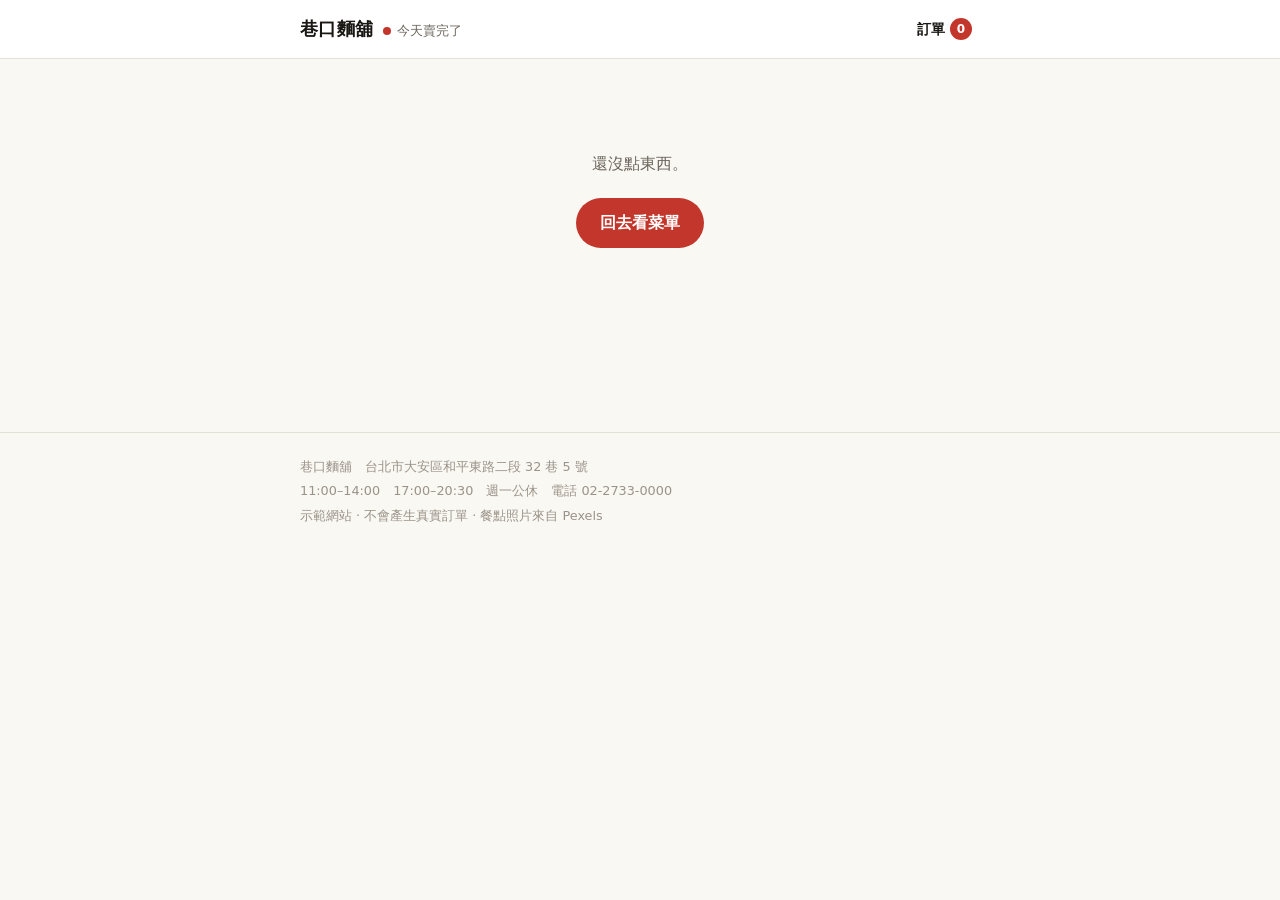
==== cart.html @ 97e308c8 "Add Xiangkou noodle shop ordering demo A clickable restaurant order flow with no backend: per-dish o" ====
<!doctype html>
<html lang="zh-Hant">
<head>
<meta charset="utf-8">
<meta name="viewport" content="width=device-width, initial-scale=1">
<title>你的訂單 — 巷口麵舖</title>
<meta name="theme-color" content="#ffffff">
<link rel="icon" href="data:image/svg+xml,%3Csvg xmlns=%22http://www.w3.org/2000/svg%22 viewBox=%220 0 32 32%22%3E%3Crect width=%2232%22 height=%2232%22 rx=%226%22 fill=%22%23c3362b%22/%3E%3Cpath d=%22M8 12h16M8 17h16M8 22h10%22 stroke=%22%23fff%22 stroke-width=%222.4%22 stroke-linecap=%22round%22/%3E%3C/svg%3E">
<link rel="stylesheet" href="css/site.css?v=202609091649">
</head>
<body>

<main class="wrap page" id="body"></main>

<script src="js/data.js?v=202609091649"></script>
<script src="js/hours.js?v=202609091649"></script>
<script src="js/store.js?v=202609091649"></script>
<script src="js/ui.js?v=202609091649"></script>
<script>
(function(){
UI.mount({ noBar: true });

function render(){
  var items = Order.items(), t = Order.totals(), b = document.getElementById('body');

  if (!items.length){
    b.innerHTML = '<div class="empty"><p>還沒點東西。</p><a class="btn" href="index.html">回去看菜單</a></div>';
    return;
  }

  b.innerHTML =
    '<h1>你的訂單</h1>' +
    '<div class="card">' +
      items.map(function(it,i){
        var m = SHOP.find(it.id), op = Order.describe(it);
        return '<div class="row">' +
          '<div><div class="nm">' + esc(m.name) + '</div>' +
            (op ? '<div class="op">' + esc(op) + '</div>' : '') +
            (it.note ? '<div class="nt">備註：' + esc(it.note) + '</div>' : '') +
            '<div class="tools">' +
              '<span class="qty"><button data-dec="' + i + '" aria-label="減少 ' + esc(m.name) + '">−</button>' +
              '<span>' + it.qty + '</span>' +
              '<button data-inc="' + i + '" aria-label="增加 ' + esc(m.name) + '">＋</button></span>' +
              '<button class="rm" data-rm="' + i + '">移除</button>' +
            '</div></div>' +
          '<div class="pr">' + money(Order.unitPrice(it) * it.qty) + '</div></div>';
      }).join('') +
    '</div>' +

    '<div class="card"><h2>怎麼拿</h2>' +
      '<div class="pick">' +
        [['dinein','內用','店裡候位'],
         ['pickup','外帶自取','到店取餐'],
         ['delivery','外送','低消 ' + money(SHOP.delivery.min)]].map(function(o){
          return '<button data-mode="' + o[0] + '" aria-pressed="' + (Order.mode()===o[0]) + '">' +
            o[1] + '<span class="s">' + o[2] + '</span></button>';
        }).join('') +
      '</div>' +
    '</div>' +

    '<div class="card">' +
      '<div class="tot">' +
        '<div><span>小計</span><span class="num">' + money(t.subtotal) + '</span></div>' +
        (Order.mode()==='delivery'
          ? '<div><span>外送費</span><span class="num">' + (t.fee ? money(t.fee) : '免外送費') + '</span></div>'
          : '') +
        '<div class="t"><span>合計</span><span class="num">' + money(t.total) + '</span></div>' +
      '</div>' +
      (t.shortOf > 0
        ? '<p class="warn">外送低消 ' + money(SHOP.delivery.min) + '，還差 ' + money(t.shortOf) + '</p>'
        : (Order.mode()==='delivery' && t.toFreeFee > 0
            ? '<p class="warn" style="color:var(--amber)">再 ' + money(t.toFreeFee) + ' 免外送費</p>' : '')) +
      '<a class="btn" id="go" href="checkout.html" style="width:100%;margin-top:1rem">選取餐時間</a>' +
      '<a class="btn btn-o" href="index.html" style="width:100%;margin-top:.6rem">再加點別的</a>' +
    '</div>';

  var go = document.getElementById('go');
  if (t.shortOf > 0){
    go.setAttribute('aria-disabled','true');
    go.style.background = 'var(--line-2)';
    go.onclick = function(e){ e.preventDefault(); UI.toast('外送還差 ' + money(t.shortOf) + ' 才到低消'); };
  }

  var q = function(sel, fn){ document.querySelectorAll(sel).forEach(fn); };
  q('[data-dec]', function(x){ x.onclick = function(){ var i=+x.dataset.dec, it=Order.items()[i]; if(!it) return; Order.setQty(i, it.qty-1); render(); }; });
  q('[data-inc]', function(x){ x.onclick = function(){ var i=+x.dataset.inc, it=Order.items()[i]; if(!it) return;
    if (it.qty>=20){ UI.toast('一次最多 20 份'); return; }
    Order.setQty(i, it.qty+1); render(); }; });
  q('[data-rm]',  function(x){ x.onclick = function(){ Order.remove(+x.dataset.rm); render(); }; });
  q('[data-mode]',function(x){ x.onclick = function(){ Order.mode(x.dataset.mode); render(); }; });
}

window.addEventListener('xk:sync', render);
render();
})();
</script>
</body>
</html>
---- css/site.css ----
:root{
  --paper:#faf8f3;
  --card:#fff;
  --ink:#1a1815;
  --muted:#6b655c;
  --faint:#9a9389;
  --line:#e6e1d7;
  --line-2:#d6cfc2;
  --red:#c3362b;
  --red-dk:#a02b22;
  --green:#3f7a4a;
  --amber:#b7791f;

  --cjk:"PingFang TC","Noto Sans TC","Hiragino Sans CNS","Microsoft JhengHei",system-ui,sans-serif;
  --wrap:46rem;
  --gutter:clamp(1rem,4vw,1.75rem);
  --t:.18s ease;
  --hd:3.6rem;
}

*{box-sizing:border-box}
html{-webkit-text-size-adjust:100%;scroll-behavior:smooth}
body{
  margin:0;background:var(--paper);color:var(--ink);
  font-family:var(--cjk);font-size:16px;line-height:1.7;
  -webkit-font-smoothing:antialiased;
}
img{max-width:100%;height:auto;display:block}
a{color:inherit;text-decoration:none}
button{font:inherit;color:inherit;background:none;border:0;cursor:pointer}
input,select,textarea{font:inherit;color:inherit}
:focus-visible{outline:3px solid var(--red);outline-offset:2px}
@media (prefers-reduced-motion:reduce){*{transition:none!important;animation:none!important;scroll-behavior:auto!important}}

.wrap{max-width:var(--wrap);margin-inline:auto;padding-inline:var(--gutter)}
.num{font-variant-numeric:tabular-nums}
.hide{display:none!important}
.sr{position:absolute;width:1px;height:1px;overflow:hidden;clip:rect(0 0 0 0);white-space:nowrap}

/* ---------- 頁首 ---------- */
.hd{position:sticky;top:0;z-index:60;background:var(--card);border-bottom:1px solid var(--line)}
.hd-in{display:flex;align-items:center;justify-content:space-between;gap:.75rem;min-height:var(--hd)}
.shop{display:flex;align-items:baseline;gap:.6rem;min-width:0}
.shop b{font-size:1.15rem;font-weight:800;letter-spacing:.02em;white-space:nowrap}
.status{display:inline-flex;align-items:center;gap:.35rem;font-size:.8rem;color:var(--muted);white-space:nowrap}
.dot{width:8px;height:8px;border-radius:50%;background:var(--faint);flex-shrink:0}
.dot.on{background:var(--green)}
.dot.off{background:var(--red)}
.hd-cart{display:flex;align-items:center;gap:.3rem;min-height:44px;padding-inline:.5rem;font-size:.9rem;font-weight:700}
.hd-cart .b{background:var(--red);color:#fff;min-width:22px;height:22px;border-radius:11px;display:inline-flex;align-items:center;justify-content:center;font-size:.75rem;padding-inline:6px}

/* ---------- 分類列 ---------- */
.cats{position:sticky;top:var(--hd);z-index:55;background:var(--paper);border-bottom:1px solid var(--line)}
.cats-in{display:flex;gap:.4rem;overflow-x:auto;padding-block:.6rem;scrollbar-width:none}
.cats-in::-webkit-scrollbar{display:none}
.cats a{flex-shrink:0;min-height:40px;display:inline-flex;align-items:center;padding-inline:.95rem;
  border:1px solid var(--line-2);border-radius:999px;font-size:.9rem;font-weight:600;color:var(--muted);transition:all var(--t)}
.cats a[aria-current="true"]{background:var(--ink);border-color:var(--ink);color:#fff}

/* ---------- 招牌區 ---------- */
.hero{padding-block:1.4rem 1rem}
.hero h1{margin:0;font-size:1.7rem;font-weight:800;letter-spacing:.01em}
.hero .meta{margin-top:.4rem;font-size:.85rem;color:var(--muted);line-height:1.9}
.notice{margin-top:.9rem;border:1px solid var(--line-2);border-left:4px solid var(--amber);
  background:var(--card);padding:.7rem .9rem;font-size:.85rem;line-height:1.8;color:var(--muted)}
.notice.shut{border-left-color:var(--red)}

/* ---------- 菜單 ---------- */
.sec{padding-block:1.4rem .4rem;scroll-margin-top:calc(var(--hd) + 3.4rem)}
.sec h2{margin:0 0 .7rem;font-size:1.15rem;font-weight:800}
.list{display:flex;flex-direction:column;gap:.6rem}

.dish{display:grid;grid-template-columns:1fr 88px;gap:.9rem;width:100%;text-align:left;
  background:var(--card);border:1px solid var(--line);border-radius:10px;padding:.85rem;transition:border-color var(--t),box-shadow var(--t)}
.dish:hover{border-color:var(--line-2);box-shadow:0 2px 10px rgba(26,24,21,.06)}
.dish .nm{font-size:1.02rem;font-weight:700;line-height:1.5;display:flex;align-items:center;gap:.45rem;flex-wrap:wrap}
.tag{font-size:.7rem;font-weight:700;color:var(--red);border:1px solid var(--red);border-radius:3px;padding:0 .3rem;line-height:1.5}
.dish .ds{display:block;margin-top:.2rem;font-size:.82rem;color:var(--muted);line-height:1.75}
.dish .pr{display:block;margin-top:.5rem;font-size:1.1rem;font-weight:800;color:var(--red)}
.dish .th{position:relative;width:88px;height:88px;border-radius:8px;overflow:hidden;background:var(--line)}
.dish .th img{width:100%;height:100%;object-fit:cover}
.dish .plus{position:absolute;right:-4px;bottom:-4px;width:30px;height:30px;border-radius:50%;
  background:var(--red);color:#fff;font-size:1.1rem;line-height:30px;text-align:center;font-weight:700;box-shadow:0 1px 4px rgba(0,0,0,.25)}
.dish[disabled]{opacity:.5;cursor:not-allowed}

/* ---------- 客製面板 ---------- */
.scrim{position:fixed;inset:0;background:rgba(26,24,21,.5);opacity:0;pointer-events:none;transition:opacity var(--t);z-index:70}
.scrim.on{opacity:1;pointer-events:auto}
.sheet{position:fixed;left:0;right:0;bottom:0;z-index:80;background:var(--card);
  border-radius:16px 16px 0 0;max-height:92vh;display:flex;flex-direction:column;
  transform:translateY(100%);visibility:hidden;
  transition:transform .25s cubic-bezier(.2,.8,.3,1),visibility 0s linear .25s}
.sheet.on{transform:translateY(0);visibility:visible;transition:transform .25s cubic-bezier(.2,.8,.3,1),visibility 0s}
@media (min-width:40rem){
  .sheet{left:50%;right:auto;bottom:auto;top:50%;width:min(34rem,94vw);border-radius:14px;
    transform:translate(-50%,-46%) scale(.98);max-height:88vh}
  .sheet.on{transform:translate(-50%,-50%) scale(1)}
}
.sheet-hd{position:relative;flex-shrink:0}
.sheet-hd img{width:100%;height:150px;object-fit:cover;border-radius:16px 16px 0 0}
@media (min-width:40rem){.sheet-hd img{border-radius:14px 14px 0 0}}
.sheet-x{position:absolute;top:.6rem;right:.6rem;width:36px;height:36px;border-radius:50%;
  background:rgba(255,255,255,.92);font-size:1.1rem;line-height:36px;text-align:center;box-shadow:0 1px 6px rgba(0,0,0,.2)}
.sheet-body{overflow-y:auto;padding:1rem var(--gutter) .5rem;flex-grow:1;-webkit-overflow-scrolling:touch}
.sheet-body h3{margin:0;font-size:1.2rem;font-weight:800}
.sheet-body .ds{margin:.3rem 0 0;font-size:.87rem;color:var(--muted);line-height:1.8}

.grp{margin-top:1.4rem;border-top:1px solid var(--line);padding-top:1rem}
.grp-hd{display:flex;align-items:baseline;justify-content:space-between;gap:.75rem;margin-bottom:.6rem}
.grp-hd b{font-size:.98rem;font-weight:700}
.req{font-size:.72rem;font-weight:700;color:#fff;background:var(--red);border-radius:3px;padding:.05rem .35rem}
.opt-many{font-size:.75rem;color:var(--faint)}
.opts{display:flex;flex-direction:column;gap:.1rem}
.opt{display:flex;align-items:center;gap:.7rem;width:100%;text-align:left;min-height:46px;padding:.35rem .1rem;font-size:.94rem;border-radius:6px;transition:background var(--t)}
.opt:hover{background:var(--paper)}
.box{width:21px;height:21px;flex-shrink:0;border:2px solid var(--line-2);background:#fff;transition:all var(--t)}
.opt[data-type="one"] .box{border-radius:50%}
.opt[data-type="many"] .box{border-radius:4px}
.opt[aria-pressed="true"] .box{border-color:var(--red);background:var(--red);box-shadow:inset 0 0 0 3px #fff}
.opt[data-type="many"][aria-pressed="true"] .box{box-shadow:inset 0 0 0 2.5px #fff}
.opt .lb{flex-grow:1}
.opt .dd{font-size:.88rem;font-weight:700;color:var(--muted);white-space:nowrap}
.opt[aria-pressed="true"] .dd{color:var(--red)}

.note-in{width:100%;min-height:46px;border:1px solid var(--line-2);border-radius:8px;padding:.6rem .7rem;font-size:.92rem;background:#fff;resize:none}
.note-in:focus{border-color:var(--red);outline:none;box-shadow:0 0 0 3px rgba(195,54,43,.15)}
.cnt{font-size:.75rem;color:var(--faint);text-align:right;margin-top:.25rem}

.sheet-ft{flex-shrink:0;border-top:1px solid var(--line);background:var(--card);
  padding:.75rem var(--gutter) calc(.75rem + env(safe-area-inset-bottom));display:flex;gap:.7rem;align-items:center}
.qty{display:flex;align-items:center;border:1px solid var(--line-2);border-radius:999px;flex-shrink:0}
.qty button{width:42px;height:44px;font-size:1.15rem;font-weight:700;color:var(--red)}
.qty button[disabled]{color:var(--line-2);cursor:not-allowed}
.qty span{min-width:1.7rem;text-align:center;font-weight:700}

.cta{flex-grow:1;min-height:50px;border-radius:999px;background:var(--red);color:#fff;font-size:1rem;font-weight:700;
  display:inline-flex;align-items:center;justify-content:center;gap:.6rem;transition:background var(--t)}
.cta:hover{background:var(--red-dk)}
.cta[disabled]{background:var(--line-2);color:#fff;cursor:not-allowed}
.cta .amt{font-variant-numeric:tabular-nums}

/* ---------- 底部訂單列 ---------- */
.bar{position:fixed;left:0;right:0;bottom:0;z-index:50;padding:.7rem var(--gutter) calc(.7rem + env(safe-area-inset-bottom));
  background:var(--card);border-top:1px solid var(--line);transform:translateY(120%);transition:transform var(--t)}
.bar.on{transform:translateY(0)}
.bar-in{max-width:var(--wrap);margin-inline:auto;display:flex;gap:.7rem;align-items:center}
.bar .sum{flex-grow:1;font-size:.85rem;color:var(--muted);line-height:1.5}
.bar .sum b{display:block;font-size:1.05rem;color:var(--ink);font-weight:800}

/* ---------- 訂單 / 結帳共用 ---------- */
.page{padding-block:1.2rem 6rem}
.page h1{margin:0 0 1rem;font-size:1.4rem;font-weight:800}
.card{background:var(--card);border:1px solid var(--line);border-radius:10px;padding:1rem;margin-bottom:.9rem}
.card h2{margin:0 0 .8rem;font-size:1rem;font-weight:800}

.row{display:grid;grid-template-columns:1fr auto;gap:.5rem 1rem;padding-block:.8rem;border-bottom:1px solid var(--line)}
.row:last-child{border-bottom:0}
.row .nm{font-weight:700;font-size:.98rem}
.row .op{font-size:.82rem;color:var(--muted);margin-top:.15rem;line-height:1.7}
.row .nt{font-size:.82rem;color:var(--amber);margin-top:.15rem}
.row .pr{font-weight:700;white-space:nowrap;font-variant-numeric:tabular-nums}
.row .tools{display:flex;align-items:center;gap:.5rem;margin-top:.5rem}
.row .tools .qty button{width:36px;height:40px;font-size:1rem}
.row .rm{font-size:.82rem;color:var(--faint);min-height:40px;padding-inline:.4rem}
.row .rm:hover{color:var(--red)}

.pick{display:flex;gap:.5rem;flex-wrap:wrap}
.pick button{flex:1 1 8rem;min-height:52px;border:1px solid var(--line-2);border-radius:8px;background:#fff;
  font-size:.92rem;font-weight:600;display:flex;flex-direction:column;align-items:center;justify-content:center;gap:.1rem;transition:all var(--t)}
.pick button .s{font-size:.75rem;font-weight:400;color:var(--faint)}
.pick button[aria-pressed="true"]{border-color:var(--red);background:#fdf4f3;color:var(--red)}
.pick button[aria-pressed="true"] .s{color:var(--red)}
.pick button[disabled]{opacity:.45;cursor:not-allowed}

.slots{display:grid;grid-template-columns:repeat(auto-fill,minmax(6.2rem,1fr));gap:.5rem}
.slots button{min-height:48px;border:1px solid var(--line-2);border-radius:8px;background:#fff;font-size:.92rem;font-weight:600;
  display:flex;flex-direction:column;align-items:center;justify-content:center;line-height:1.35;transition:all var(--t)}
.slots button .s{font-size:.72rem;font-weight:400;color:var(--faint)}
.slots button[aria-pressed="true"]{border-color:var(--red);background:#fdf4f3;color:var(--red)}
.slots button[aria-pressed="true"] .s{color:var(--red)}

.f{margin-bottom:.9rem}
.f label{display:block;font-size:.85rem;font-weight:600;margin-bottom:.35rem}
.f input,.f textarea{width:100%;min-height:48px;border:1px solid var(--line-2);border-radius:8px;padding:.6rem .75rem;background:#fff;font-size:.98rem}
.f textarea{min-height:70px;resize:vertical}
.f input:focus,.f textarea:focus{border-color:var(--red);outline:none;box-shadow:0 0 0 3px rgba(195,54,43,.15)}
.f .er{color:var(--red);font-size:.82rem;margin-top:.3rem;font-weight:600}
.f.bad input,.f.bad textarea{border-color:var(--red)}

.tot{margin-top:.4rem}
.tot div{display:flex;justify-content:space-between;gap:1rem;padding-block:.35rem;font-size:.92rem;color:var(--muted)}
.tot .t{border-top:1px solid var(--line);margin-top:.4rem;padding-top:.7rem;color:var(--ink);font-weight:800;font-size:1.05rem}
.tot .num{font-variant-numeric:tabular-nums}
.warn{margin-top:.7rem;font-size:.85rem;color:var(--red);font-weight:600;line-height:1.7}

.empty{text-align:center;padding-block:3.5rem}
.empty p{color:var(--muted);margin-bottom:1.3rem}
.btn{display:inline-flex;align-items:center;justify-content:center;min-height:50px;padding-inline:1.5rem;border-radius:999px;
  background:var(--red);color:#fff;font-weight:700;transition:background var(--t)}
.btn:hover{background:var(--red-dk)}
.btn[disabled]{background:var(--line-2);cursor:not-allowed}
.btn-o{background:#fff;color:var(--ink);border:1px solid var(--line-2)}
.btn-o:hover{background:var(--paper);border-color:var(--ink)}

.no{font-size:3.2rem;font-weight:800;color:var(--red);line-height:1.1;font-variant-numeric:tabular-nums}

.toast{position:fixed;left:50%;bottom:5.2rem;transform:translate(-50%,.6rem);z-index:90;background:var(--ink);color:#fff;
  padding:.7rem 1.15rem;border-radius:999px;font-size:.88rem;font-weight:600;opacity:0;pointer-events:none;transition:all var(--t)}
.toast.on{opacity:1;transform:translate(-50%,0)}

footer{border-top:1px solid var(--line);margin-top:2rem;padding-block:1.4rem 5.5rem;font-size:.8rem;color:var(--faint);line-height:1.9}
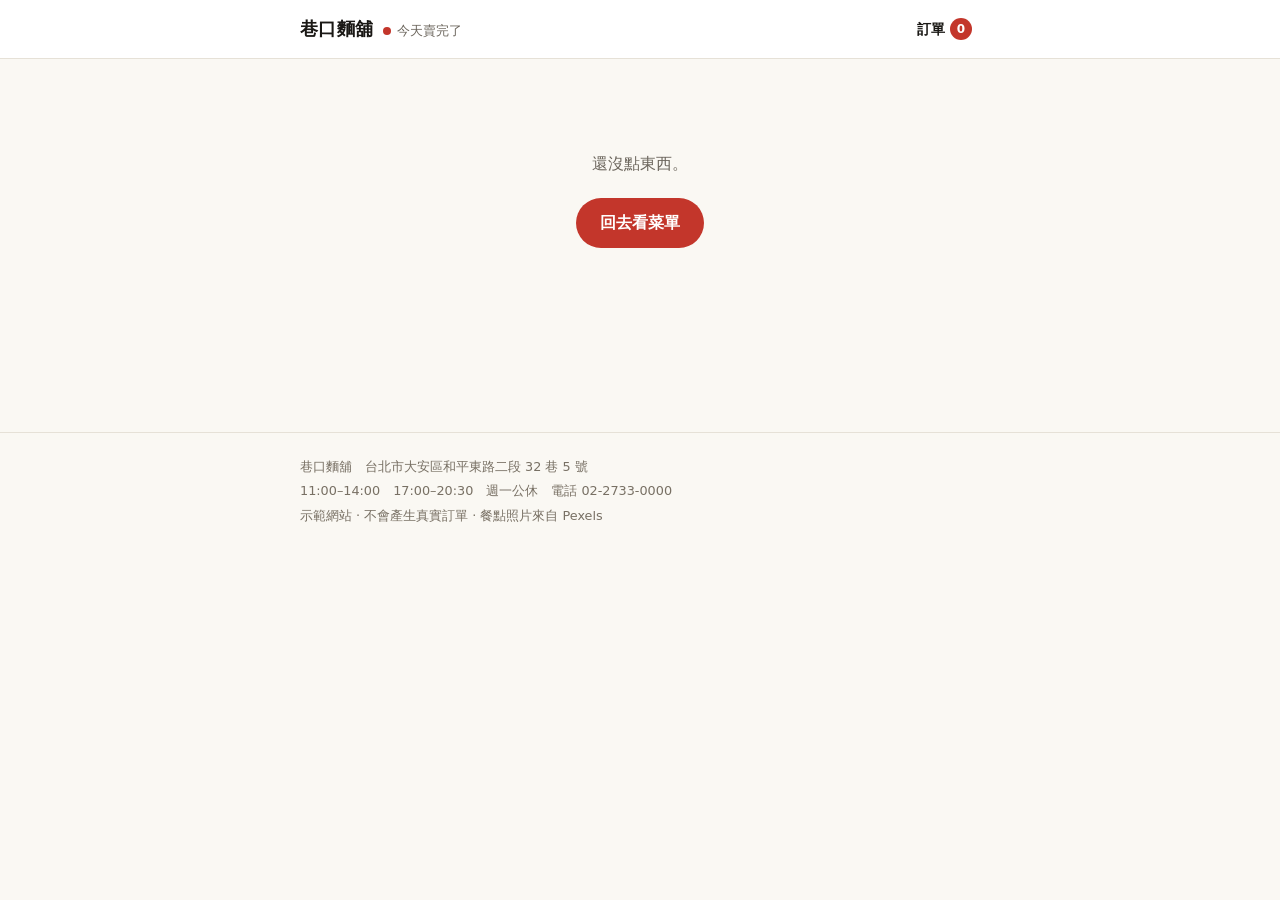
==== commit dc6f69ca: "Fix closing-time slot arithmetic, harden stored state, improve option a11y - 盡快 is only offered when" ====
--- a/cart.html
+++ b/cart.html
@@ -6,16 +6,16 @@
 <title>你的訂單 — 巷口麵舖</title>
 <meta name="theme-color" content="#ffffff">
 <link rel="icon" href="data:image/svg+xml,%3Csvg xmlns=%22http://www.w3.org/2000/svg%22 viewBox=%220 0 32 32%22%3E%3Crect width=%2232%22 height=%2232%22 rx=%226%22 fill=%22%23c3362b%22/%3E%3Cpath d=%22M8 12h16M8 17h16M8 22h10%22 stroke=%22%23fff%22 stroke-width=%222.4%22 stroke-linecap=%22round%22/%3E%3C/svg%3E">
-<link rel="stylesheet" href="css/site.css?v=202609091649">
+<link rel="stylesheet" href="css/site.css?v=202609092200">
 </head>
 <body>
 
 <main class="wrap page" id="body"></main>
 
-<script src="js/data.js?v=202609091649"></script>
-<script src="js/hours.js?v=202609091649"></script>
-<script src="js/store.js?v=202609091649"></script>
-<script src="js/ui.js?v=202609091649"></script>
+<script src="js/data.js?v=202609092200"></script>
+<script src="js/hours.js?v=202609092200"></script>
+<script src="js/store.js?v=202609092200"></script>
+<script src="js/ui.js?v=202609092200"></script>
 <script>
 (function(){
 UI.mount({ noBar: true });
--- a/css/site.css
+++ b/css/site.css
@@ -3,7 +3,7 @@
   --card:#fff;
   --ink:#1a1815;
   --muted:#6b655c;
-  --faint:#9a9389;
+  --faint:#787064;
   --line:#e6e1d7;
   --line-2:#d6cfc2;
   --red:#c3362b;
@@ -53,7 +53,7 @@
 .cats{position:sticky;top:var(--hd);z-index:55;background:var(--paper);border-bottom:1px solid var(--line)}
 .cats-in{display:flex;gap:.4rem;overflow-x:auto;padding-block:.6rem;scrollbar-width:none}
 .cats-in::-webkit-scrollbar{display:none}
-.cats a{flex-shrink:0;min-height:40px;display:inline-flex;align-items:center;padding-inline:.95rem;
+.cats a{flex-shrink:0;min-height:44px;display:inline-flex;align-items:center;padding-inline:.95rem;
   border:1px solid var(--line-2);border-radius:999px;font-size:.9rem;font-weight:600;color:var(--muted);transition:all var(--t)}
 .cats a[aria-current="true"]{background:var(--ink);border-color:var(--ink);color:#fff}
 
@@ -99,7 +99,7 @@
 .sheet-hd{position:relative;flex-shrink:0}
 .sheet-hd img{width:100%;height:150px;object-fit:cover;border-radius:16px 16px 0 0}
 @media (min-width:40rem){.sheet-hd img{border-radius:14px 14px 0 0}}
-.sheet-x{position:absolute;top:.6rem;right:.6rem;width:36px;height:36px;border-radius:50%;
+.sheet-x{position:absolute;top:.6rem;right:.6rem;width:44px;height:44px;border-radius:50%;
   background:rgba(255,255,255,.92);font-size:1.1rem;line-height:36px;text-align:center;box-shadow:0 1px 6px rgba(0,0,0,.2)}
 .sheet-body{overflow-y:auto;padding:1rem var(--gutter) .5rem;flex-grow:1;-webkit-overflow-scrolling:touch}
 .sheet-body h3{margin:0;font-size:1.2rem;font-weight:800}
@@ -116,11 +116,14 @@
 .box{width:21px;height:21px;flex-shrink:0;border:2px solid var(--line-2);background:#fff;transition:all var(--t)}
 .opt[data-type="one"] .box{border-radius:50%}
 .opt[data-type="many"] .box{border-radius:4px}
-.opt[aria-pressed="true"] .box{border-color:var(--red);background:var(--red);box-shadow:inset 0 0 0 3px #fff}
+/* 單選是 radio（aria-checked）、複選是 toggle（aria-pressed），選中樣式兩者共用 */
+.opt[aria-pressed="true"] .box,
+.opt[aria-checked="true"] .box{border-color:var(--red);background:var(--red);box-shadow:inset 0 0 0 3px #fff}
 .opt[data-type="many"][aria-pressed="true"] .box{box-shadow:inset 0 0 0 2.5px #fff}
 .opt .lb{flex-grow:1}
 .opt .dd{font-size:.88rem;font-weight:700;color:var(--muted);white-space:nowrap}
-.opt[aria-pressed="true"] .dd{color:var(--red)}
+.opt[aria-pressed="true"] .dd,
+.opt[aria-checked="true"] .dd{color:var(--red)}
 
 .note-in{width:100%;min-height:46px;border:1px solid var(--line-2);border-radius:8px;padding:.6rem .7rem;font-size:.92rem;background:#fff;resize:none}
 .note-in:focus{border-color:var(--red);outline:none;box-shadow:0 0 0 3px rgba(195,54,43,.15)}
@@ -209,3 +212,6 @@
 .toast.on{opacity:1;transform:translate(-50%,0)}
 
 footer{border-top:1px solid var(--line);margin-top:2rem;padding-block:1.4rem 5.5rem;font-size:.8rem;color:var(--faint);line-height:1.9}
+
+/* Explicit placeholder colour: browser defaults sit right on the 4.5:1 line */
+input::placeholder,textarea::placeholder{color:#6b6459;opacity:1}
